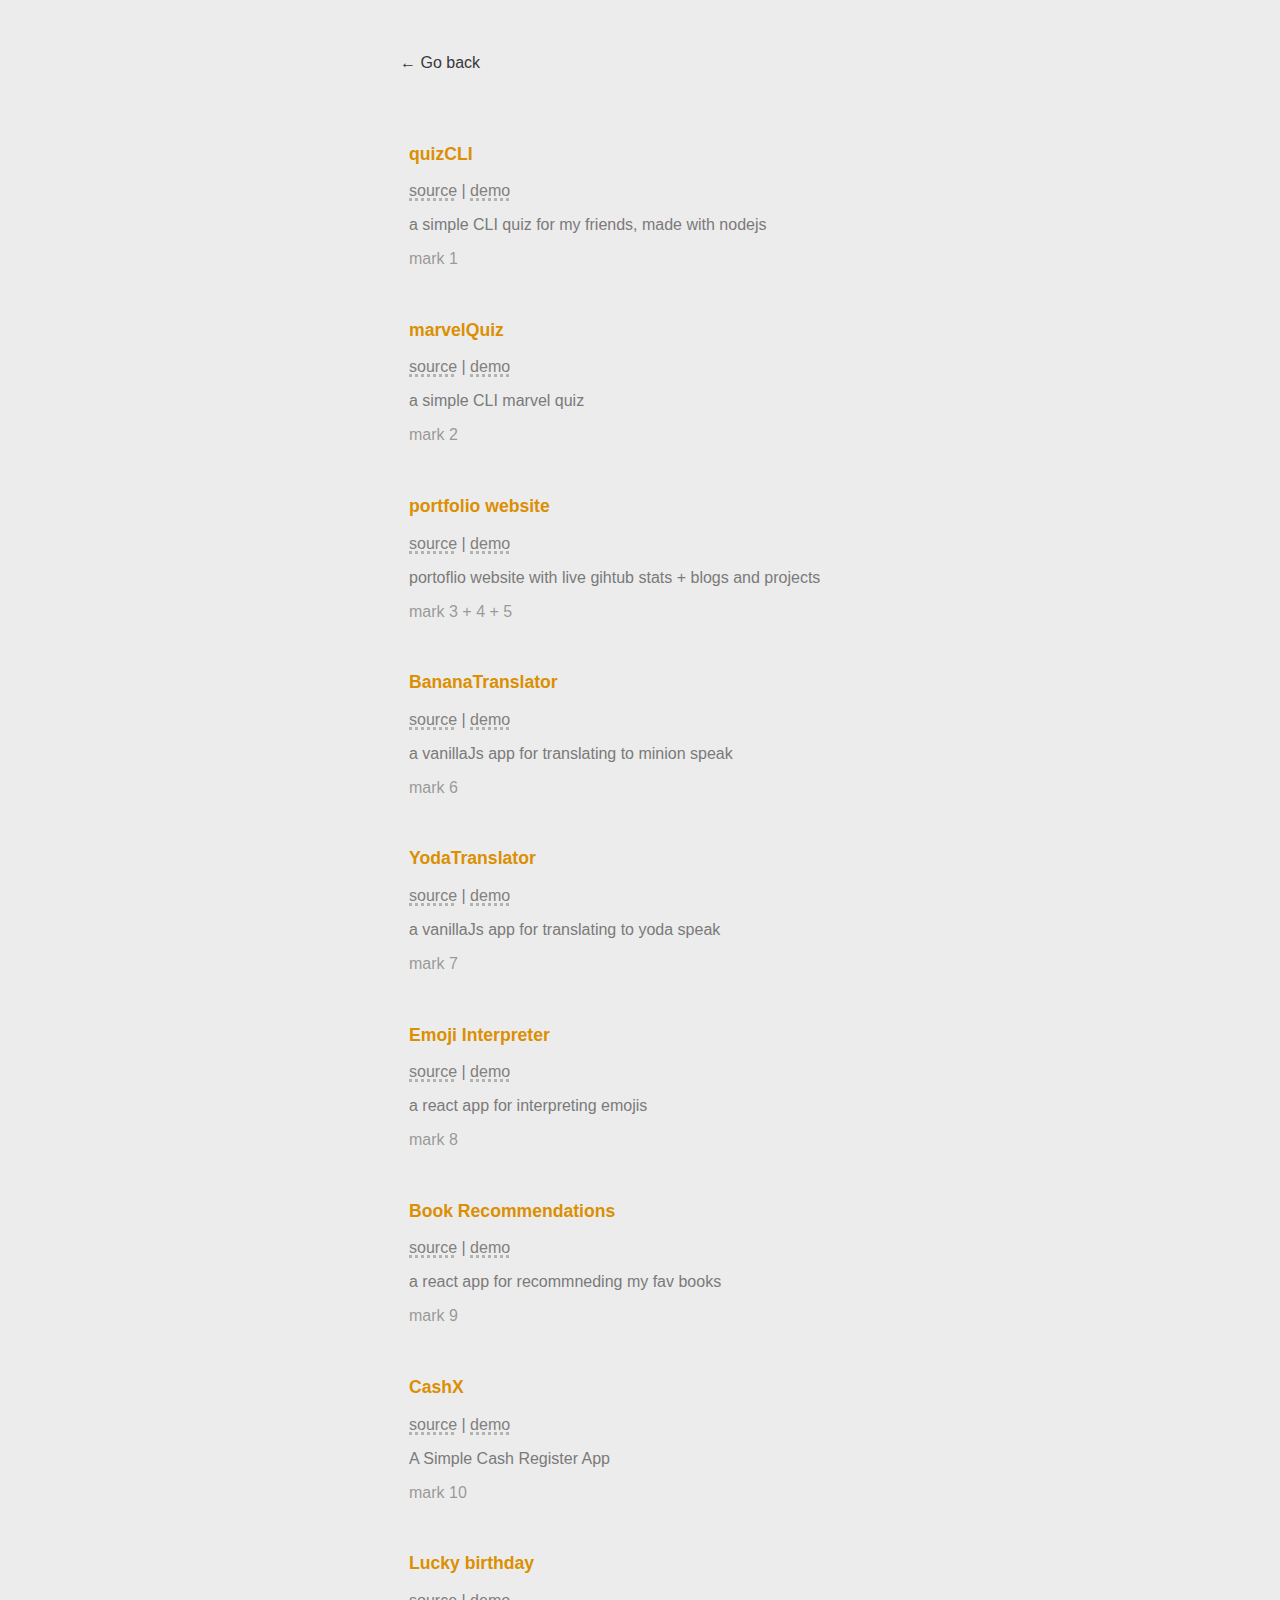
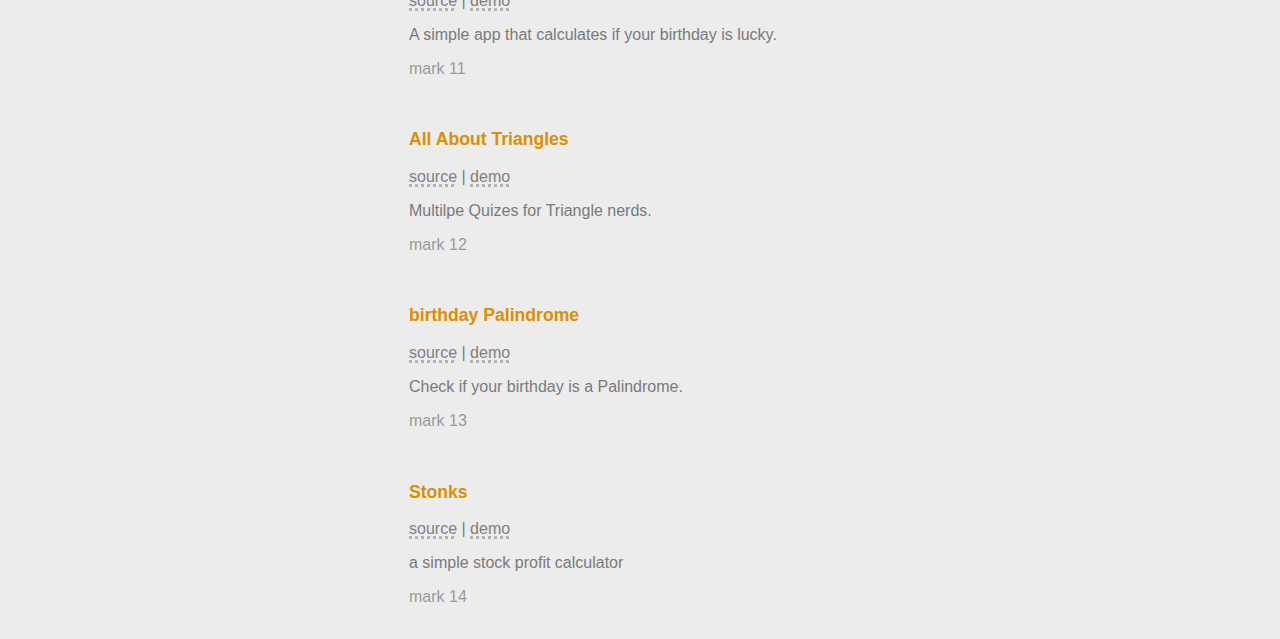
==== project.html @ 7c1dc7b4 "Pushing source files to Github" ====
<!DOCTYPE html>
<html lang="en">

<head>
    <meta charset="UTF-8">
    <meta http-equiv="X-UA-Compatible" content="IE=edge">
    <meta name="viewport" content="width=device-width, initial-scale=1.0">
    <title>projects | pragun</title>
    <link rel="stylesheet" href="project.css">
    <link rel="icon" href="data:image/svg+xml,<svg xmlns=%22http://www.w3.org/2000/svg%22 viewBox=%220 0 100 100%22><text y=%22.9em%22 font-size=%2290%22>🔨</text></svg>">

</head>

<body>

    <div class="container">
        <a class="back" href="index.html"> ← Go back </a>

        <div class="project-list">

            <div class="project-card">

                <p class="proj-title">
                    quizCLI
                </p>

                <p> <a class="source" href="https://github.com/pragdua/quizCLI">source</a> |
                    <a class="source" href="https://replit.com/@pragdua/quizCLI#index.js">demo</a>
                </p>

                <p class="proj-description">a simple CLI quiz for my friends, made with nodejs</p>

                <p class="remark"> mark 1 </p>

            </div>

            <div class="project-card">

                <p class="proj-title">
                    marvelQuiz
                </p>

                <p> <a class="source" href="https://github.com/pragdua/marvelQuiz">source</a> |
                    <a class="source" href="https://replit.com/@pragdua/MarvelQuiz">demo</a>
                </p>

                <p class="proj-description">a simple CLI marvel quiz</p>

                <p class="remark"> mark 2 </p>

            </div>

            <div class="project-card">

                <p class="proj-title">
                   portfolio website
                </p>

                <p> <a class="source" href="https://github.com/divdagar/portfolio-website">source</a> |
                    <a class="source" href="https://pragundua.netlify.app/">demo</a>
                </p>

                <p class="proj-description">portoflio website with live gihtub stats + blogs and projects</p>

                <p class="remark"> mark 3 + 4 + 5 </p>

            </div>

            <div class="project-card">

                <p class="proj-title">
                    BananaTranslator
                </p>

                <p> <a class="source" href="https://github.com/pragdua/static-banana/tree/main/">source</a> |
                    <a class="source" href="https://g64s0.csb.app/">demo</a>
                </p>

                <p class="proj-description">a vanillaJs app for translating to minion speak</p>

                <p class="remark"> mark 6 </p>

            </div>


            <div class="project-card">

                <p class="proj-title">
                    YodaTranslator
                </p>

                <p> <a class="source" href="https://github.com/pragdua/static-yoda">source</a> |
                    <a class="source" href="https://svgzw.csb.app/">demo</a>
                </p>

                <p class="proj-description">a vanillaJs app for translating to yoda speak</p>

                <p class="remark"> mark 7 </p>

            </div>

            <div class="project-card">

                <p class="proj-title">
                    Emoji Interpreter
                </p>

                <p> <a class="source" href="https://github.com/pragdua/react-emoji-interpreter/tree/main/">source</a> |
                    <a class="source" href="https://tqrl5.csb.app/">demo</a>
                </p>

                <p class="proj-description">a react app for interpreting emojis</p>

                <p class="remark"> mark 8 </p>

            </div>


            <div class="project-card">

                <p class="proj-title">
                    Book Recommendations
                </p>

                <p> <a class="source" href="https://github.com/pragdua/book-recommendations/tree/main/">source</a> |
                    <a class="source" href="https://nb6uq.csb.app/">demo</a>
                </p>

                <p class="proj-description">a react app for recommneding my fav books</p>

                <p class="remark"> mark 9 </p>

            </div>

            
            
            <div class="project-card">
                
                <p class="proj-title">
                    CashX
                </p>
                
                <p> <a class="source" href="https://github.com/pragdua/CasherX">source</a> |
                    <a class="source" href="https://casherx.pragdua.repl.co/">demo</a>
                </p>
                
                <p class="proj-description">A Simple Cash Register App</p>
                
                <p class="remark"> mark 10 </p>
                
            </div>

            <div class="project-card">
                
                <p class="proj-title">
                    Lucky birthday
                </p>
                
                <p> <a class="source" href="https://github.com/pragdua/lucky-birthday/tree/main/">source</a> |
                    <a class="source" href="https://fi6e4.csb.app/">demo</a>
                </p>
                
                <p class="proj-description">A simple app that calculates if your birthday is lucky.</p>
                
                <p class="remark"> mark 11 </p>
                
            </div>
            

            <div class="project-card">
                
                <p class="proj-title">
                    All About Triangles
                </p>
                
                <p> <a class="source" href="https://github.com/pragdua/all-about-triangles/tree/main/">source</a> |
                    <a class="source" href="https://jz57s.csb.app/">demo</a>
                </p>
                
                <p class="proj-description">Multilpe Quizes for Triangle nerds.</p>
                
                <p class="remark"> mark 12 </p>
                
            </div>

            <div class="project-card">
                
                <p class="proj-title">
                   birthday Palindrome
                </p>
                
                <p> <a class="source" href="https://github.com/pragdua/birthday-palindrome">source</a> |
                    <a class="source" href="https://1d8kb.csb.app/">demo</a>
                </p>
                
                <p class="proj-description">Check if your birthday is a Palindrome.</p>
                
                <p class="remark"> mark 13 </p>
                
            </div>


            <div class="project-card">

                <p class="proj-title">
                    Stonks
                </p>

                <p> <a class="source" href="https://github.com/pragdua/stonks-vanillajs">source</a> |
                    <a class="source" href="https://stonks-vanillajs.pragdua.repl.co">demo</a>
                </p>

                <p class="proj-description">a simple stock profit calculator</p>

                <p class="remark"> mark 14 </p>

            </div>


        </div>

    </div>

</body>
</html>
---- project.css ----
body{

    background-color: #ececec;
    font-size: 16px;
    font-family: 'Lato', sans-serif;

}


.container{

    width: 80%;
    max-width: 30rem;
    margin:0 auto;
    display: flex;
    flex-direction: column;
    margin-top: 6vh;


}

.hlSpan {

    color: #db8f02;

 }


.project-list {

    color: rgb(122, 122, 122);
    margin-top: 5vh;

}

.project-card{


    padding:1vh;
    border-radius: 10px;
    /* margin-top:2vh; */
}


.proj-title {

    color: #db8f02;
    font-size: 1.1rem;
    font-weight: 600;
    text-decoration: none;


}

.remark {

    color: rgba(114, 114, 114, 0.692);

}

hr {
    
    border: none;
    border-top: 2px solid #8b9cff69;

}

.back {

    text-decoration: none;
    color:rgb(56, 56, 56);
    font-family: Arial, Helvetica, sans-serif;


}

.source{

    text-decoration:3px dotted underline rgba(128, 128, 128, 0.534); 
    color:grey;

}
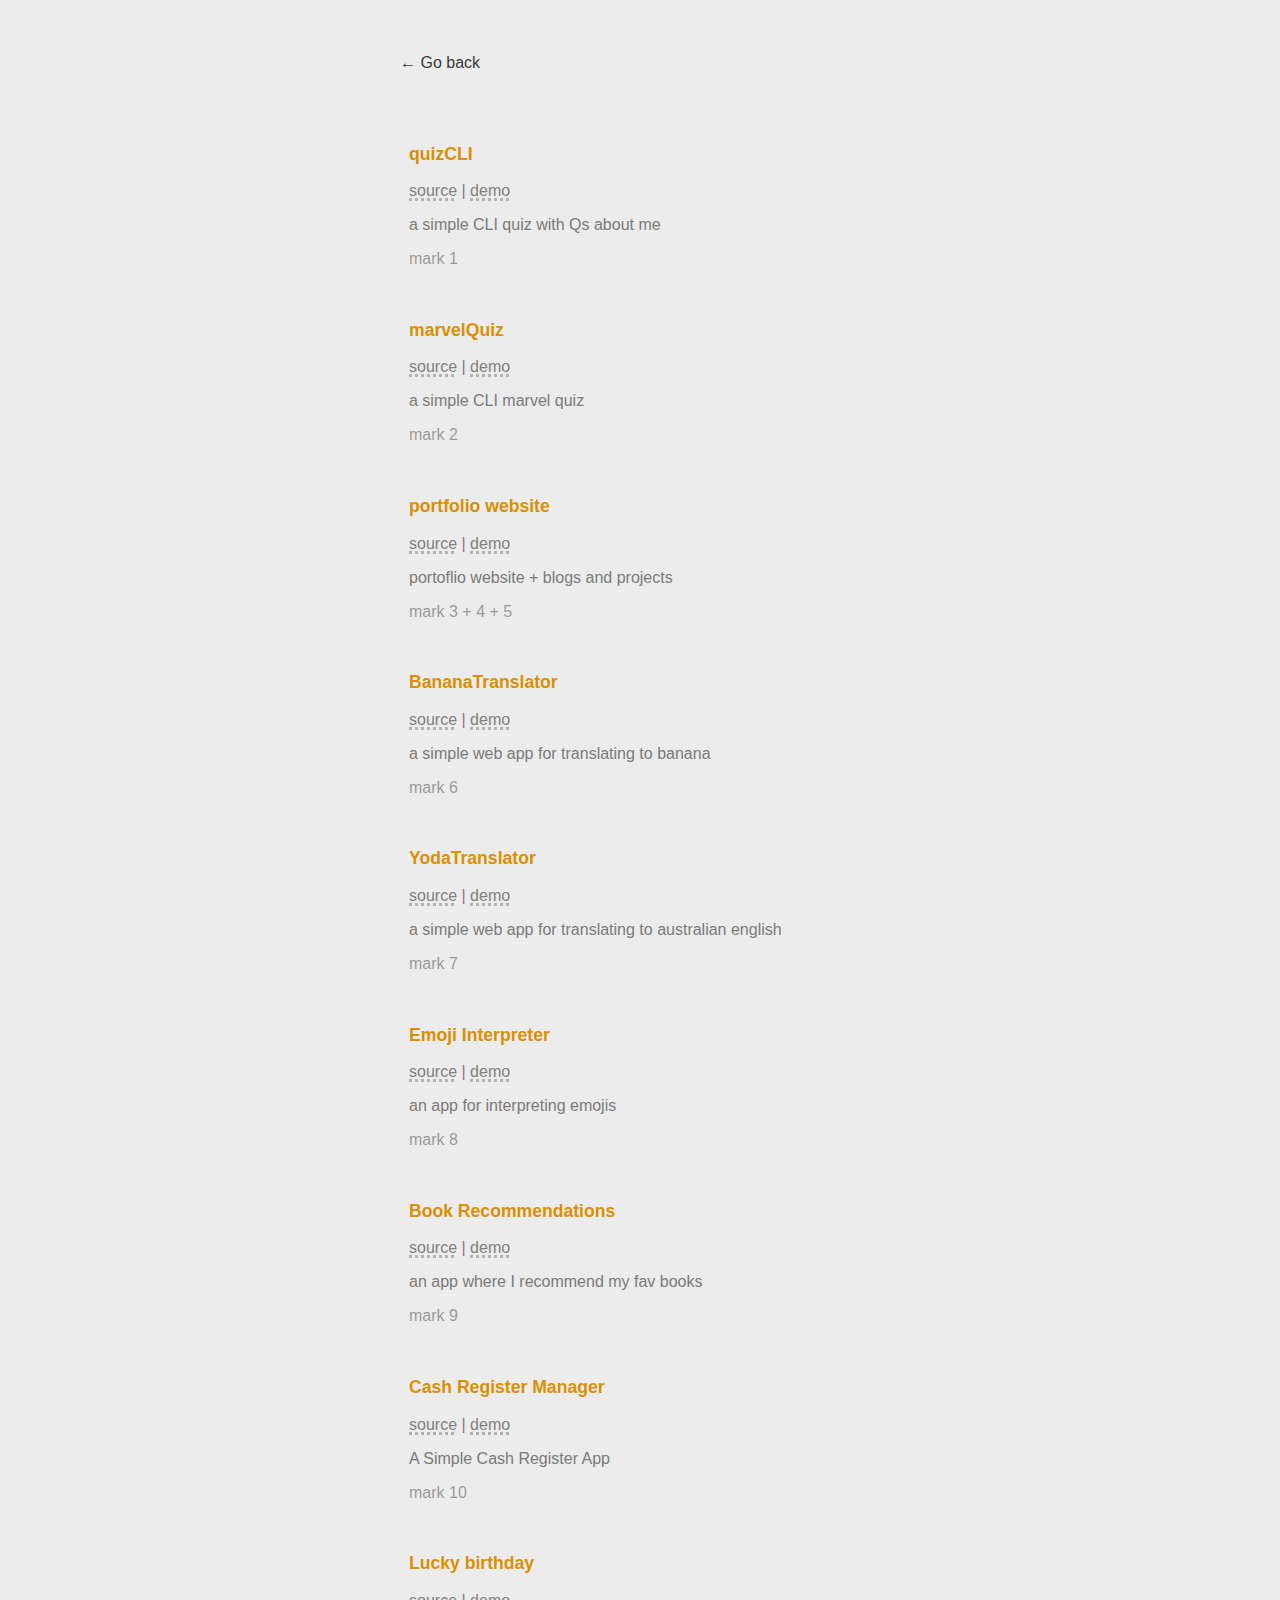
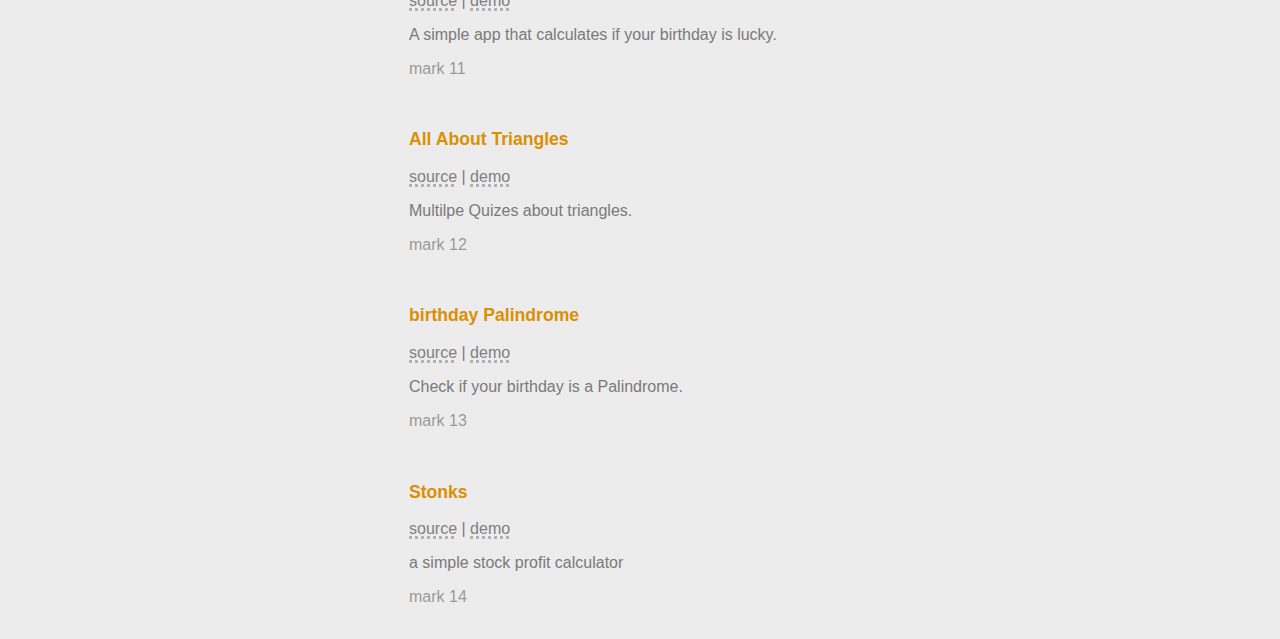
==== commit 411154d1: "Fixed Links" ====
--- a/project.html
+++ b/project.html
@@ -24,11 +24,11 @@
                     quizCLI
                 </p>
 
-                <p> <a class="source" href="https://github.com/pragdua/quizCLI">source</a> |
-                    <a class="source" href="https://replit.com/@pragdua/quizCLI#index.js">demo</a>
-                </p>
-
-                <p class="proj-description">a simple CLI quiz for my friends, made with nodejs</p>
+                <p> <a class="source" href="https://github.com/divdagar/CLIquiz">source</a> |
+                    <a class="source" href="https://replit.com/@DivyanshuDagar/CLIquiz">demo</a>
+                </p>
+
+                <p class="proj-description">a simple CLI quiz with Qs about me</p>
 
                 <p class="remark"> mark 1 </p>
 
@@ -57,10 +57,10 @@
                 </p>
 
                 <p> <a class="source" href="https://github.com/divdagar/portfolio-website">source</a> |
-                    <a class="source" href="https://pragundua.netlify.app/">demo</a>
-                </p>
-
-                <p class="proj-description">portoflio website with live gihtub stats + blogs and projects</p>
+                    <a class="source" href="https://divdagar.netlify.app/">demo</a>
+                </p>
+
+                <p class="proj-description">portoflio website + blogs and projects</p>
 
                 <p class="remark"> mark 3 + 4 + 5 </p>
 
@@ -72,11 +72,11 @@
                     BananaTranslator
                 </p>
 
-                <p> <a class="source" href="https://github.com/pragdua/static-banana/tree/main/">source</a> |
-                    <a class="source" href="https://g64s0.csb.app/">demo</a>
-                </p>
-
-                <p class="proj-description">a vanillaJs app for translating to minion speak</p>
+                <p> <a class="source" href="https://github.com/divdagar/BananaTranslator">source</a> |
+                    <a class="source" href="https://eloquent-raman-f82d50.netlify.app">demo</a>
+                </p>
+
+                <p class="proj-description">a simple web app for translating to banana</p>
 
                 <p class="remark"> mark 6 </p>
 
@@ -89,11 +89,11 @@
                     YodaTranslator
                 </p>
 
-                <p> <a class="source" href="https://github.com/pragdua/static-yoda">source</a> |
-                    <a class="source" href="https://svgzw.csb.app/">demo</a>
-                </p>
-
-                <p class="proj-description">a vanillaJs app for translating to yoda speak</p>
+                <p> <a class="source" href="https://github.com/divdagar/eng2aus">source</a> |
+                    <a class="source" href="https://quirky-swartz-e0262b.netlify.app/">demo</a>
+                </p>
+
+                <p class="proj-description">a simple web app for translating to australian english</p>
 
                 <p class="remark"> mark 7 </p>
 
@@ -105,11 +105,11 @@
                     Emoji Interpreter
                 </p>
 
-                <p> <a class="source" href="https://github.com/pragdua/react-emoji-interpreter/tree/main/">source</a> |
-                    <a class="source" href="https://tqrl5.csb.app/">demo</a>
-                </p>
-
-                <p class="proj-description">a react app for interpreting emojis</p>
+                <p> <a class="source" href="https://github.com/divdagar/emojiInterpreter">source</a> |
+                    <a class="source" href="https://4h1fx.csb.app/">demo</a>
+                </p>
+
+                <p class="proj-description">an app for interpreting emojis</p>
 
                 <p class="remark"> mark 8 </p>
 
@@ -122,11 +122,11 @@
                     Book Recommendations
                 </p>
 
-                <p> <a class="source" href="https://github.com/pragdua/book-recommendations/tree/main/">source</a> |
-                    <a class="source" href="https://nb6uq.csb.app/">demo</a>
-                </p>
-
-                <p class="proj-description">a react app for recommneding my fav books</p>
+                <p> <a class="source" href="https://github.com/divdagar/Books-recommendation">source</a> |
+                    <a class="source" href="https://vrhh6.csb.app//">demo</a>
+                </p>
+
+                <p class="proj-description">an app where I recommend my fav books</p>
 
                 <p class="remark"> mark 9 </p>
 
@@ -137,11 +137,11 @@
             <div class="project-card">
                 
                 <p class="proj-title">
-                    CashX
-                </p>
-                
-                <p> <a class="source" href="https://github.com/pragdua/CasherX">source</a> |
-                    <a class="source" href="https://casherx.pragdua.repl.co/">demo</a>
+                    Cash Register Manager
+                </p>
+                
+                <p> <a class="source" href="https://github.com/divdagar/CashRegister">source</a> |
+                    <a class="source" href="https://2n4hs.csb.app//">demo</a>
                 </p>
                 
                 <p class="proj-description">A Simple Cash Register App</p>
@@ -156,8 +156,8 @@
                     Lucky birthday
                 </p>
                 
-                <p> <a class="source" href="https://github.com/pragdua/lucky-birthday/tree/main/">source</a> |
-                    <a class="source" href="https://fi6e4.csb.app/">demo</a>
+                <p> <a class="source" href="https://github.com/divdagar/LuckyBday">source</a> |
+                    <a class="source" href="https://myg68.csb.app//">demo</a>
                 </p>
                 
                 <p class="proj-description">A simple app that calculates if your birthday is lucky.</p>
@@ -173,11 +173,11 @@
                     All About Triangles
                 </p>
                 
-                <p> <a class="source" href="https://github.com/pragdua/all-about-triangles/tree/main/">source</a> |
-                    <a class="source" href="https://jz57s.csb.app/">demo</a>
-                </p>
-                
-                <p class="proj-description">Multilpe Quizes for Triangle nerds.</p>
+                <p> <a class="source" href="https://github.com/divdagar/TriangleQuiz">source</a> |
+                    <a class="source" href="https://wr5g2.csb.app/">demo</a>
+                </p>
+                
+                <p class="proj-description">Multilpe Quizes about triangles.</p>
                 
                 <p class="remark"> mark 12 </p>
                 
@@ -189,8 +189,8 @@
                    birthday Palindrome
                 </p>
                 
-                <p> <a class="source" href="https://github.com/pragdua/birthday-palindrome">source</a> |
-                    <a class="source" href="https://1d8kb.csb.app/">demo</a>
+                <p> <a class="source" href="https://github.com/divdagar/BdayPalindrome">source</a> |
+                    <a class="source" href="https://6p81v.csb.app/">demo</a>
                 </p>
                 
                 <p class="proj-description">Check if your birthday is a Palindrome.</p>
@@ -206,8 +206,8 @@
                     Stonks
                 </p>
 
-                <p> <a class="source" href="https://github.com/pragdua/stonks-vanillajs">source</a> |
-                    <a class="source" href="https://stonks-vanillajs.pragdua.repl.co">demo</a>
+                <p> <a class="source" href="https://github.com/divdagar/StockCalc">source</a> |
+                    <a class="source" href="https://z30sn.csb.app/">demo</a>
                 </p>
 
                 <p class="proj-description">a simple stock profit calculator</p>
@@ -222,4 +222,4 @@
     </div>
 
 </body>
-</html>+</html>
